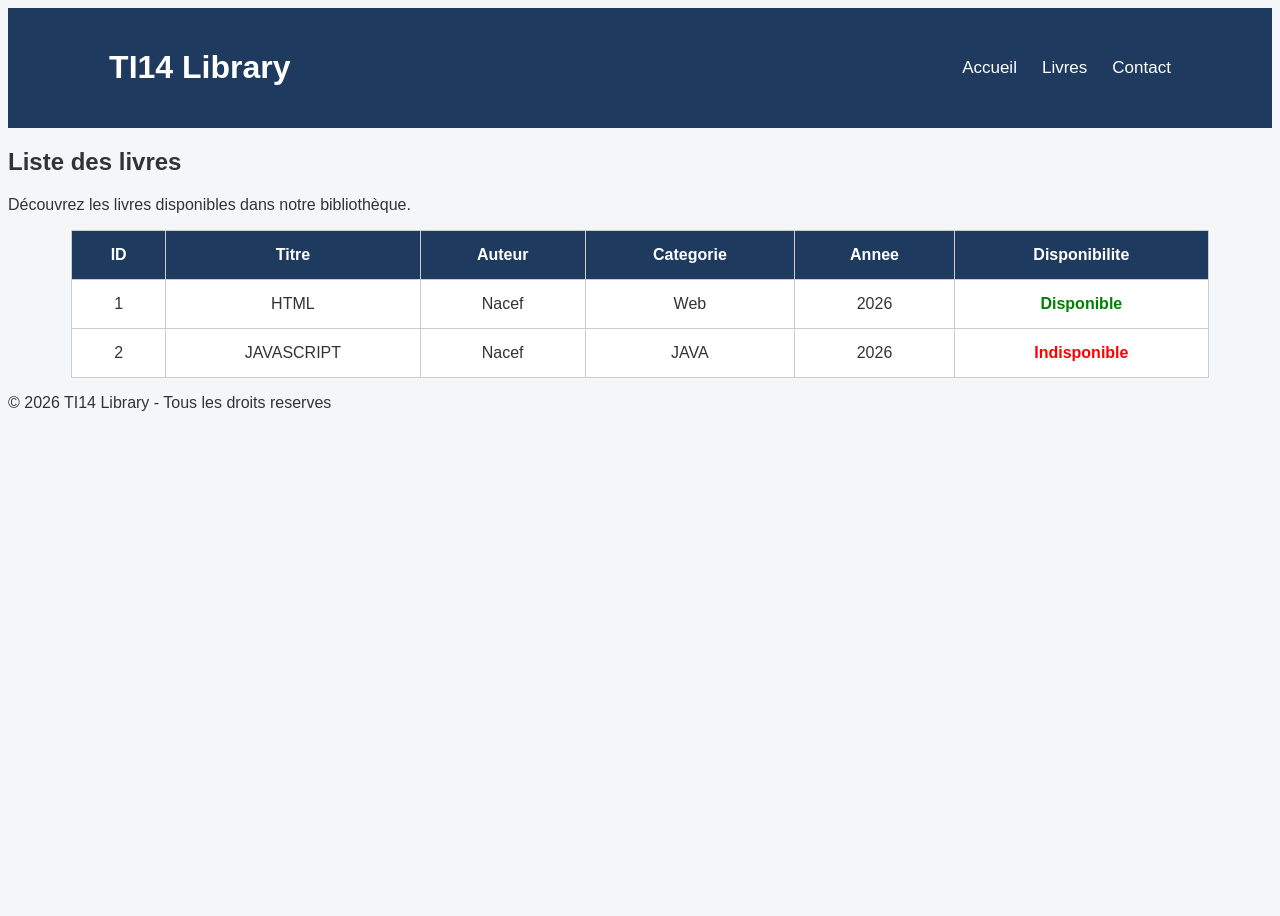
==== Livres.html @ eec26985 "Preparation de deploiement" ====
<!doctype html>
<html>
<head>
<title>
TI14-Library - Livres
</title>
<link rel="stylesheet" href="style.css">

</head>
<body>
<header>
<div>
<h1>TI14 Library</h1>
</div>
<nav>
<a href="index.html">Accueil</a>
<a href="livres.html">Livres</a>
<a href="contact.html">Contact</a>

</nav>
</header>
<main>
<section class="book-section">
<h2>Liste des livres</h2>
 <p>
                Découvrez les livres disponibles
                dans notre bibliothèque.
            </p>
			<!--Table--!>
	<table>
	<thead>
	<tr>
	<th>ID</th>
	<th>Titre</th>
	<th>Auteur</th>
	<th>Categorie</th>
	<th>Annee</th>
	<th>Disponibilite</th>

	</tr>
	</thead>
	<tbody>
	<tr>
	<td>1</td>
	<td>HTML</td>
	<td>Nacef</td>
	<td>Web</td>
	<td>2026</td>
	<td class="available">Disponible</td>
	
	</tr>
	<tr>
	<td>2</td>
	<td>JAVASCRIPT</td>
	<td>Nacef</td>
	<td>JAVA</td>
	<td>2026</td>
	<td class="unavailable">Indisponible</td>
	
	</tr>
	</tbody>
	</table>
</section>
</main>
</body>
<footer>
<p>
&copy; <span id="year">2026</span>
TI14 Library - Tous les droits reserves
</p>
</footer>
</html>
---- style.css ----
body {
    font-family: Arial, sans-serif;

    background-color: #f4f6f8;

    color: #333;

    min-height: 100vh;

    display: flex;

    flex-direction: column;
}


header {
    background-color: #1e3a5f;

    color: white;

    padding: 20px 8%;

    display: flex;

    justify-content: space-between;

    align-items: center;
}

nav {
    display: flex;

    gap: 25px;
}

nav a {
    color: white;

    text-decoration: none;

    font-size: 17px;

    transition: 0.3s;
}

nav a:hover {
    color: #ffd166;
}


.btn {
    display: inline-block;

    background-color: #1e3a5f;

    color: white;

    text-decoration: none;

    padding: 13px 25px;

    border-radius: 6px;

    transition: 0.3s;
}

.btn:hover {
    background-color: #16304f;
}


.buttons button {
    padding: 10px 20px;
    margin: 5px;
    border: none;
    border-radius: 5px;
    cursor: pointer;
}

.buttons button[type="submit"] {
    background-color: blue;
    color: white;
}

.buttons button[type="reset"] {
    background-color: gray;
    color: white;
}



table {
    width: 90%;

    margin: auto;

    border-collapse: collapse;

    background-color: white;
}


th,
td {
    border: 1px solid #ccc;

    padding: 15px;

    text-align: center;
}


th {
    background-color: #1e3a5f;

    color: white;
}


tbody tr:hover {
    background-color: #f0f4f8;
}

.available {
    color: green;

    font-weight: bold;
}


.unavailable {
    color: red;

    font-weight: bold;
}
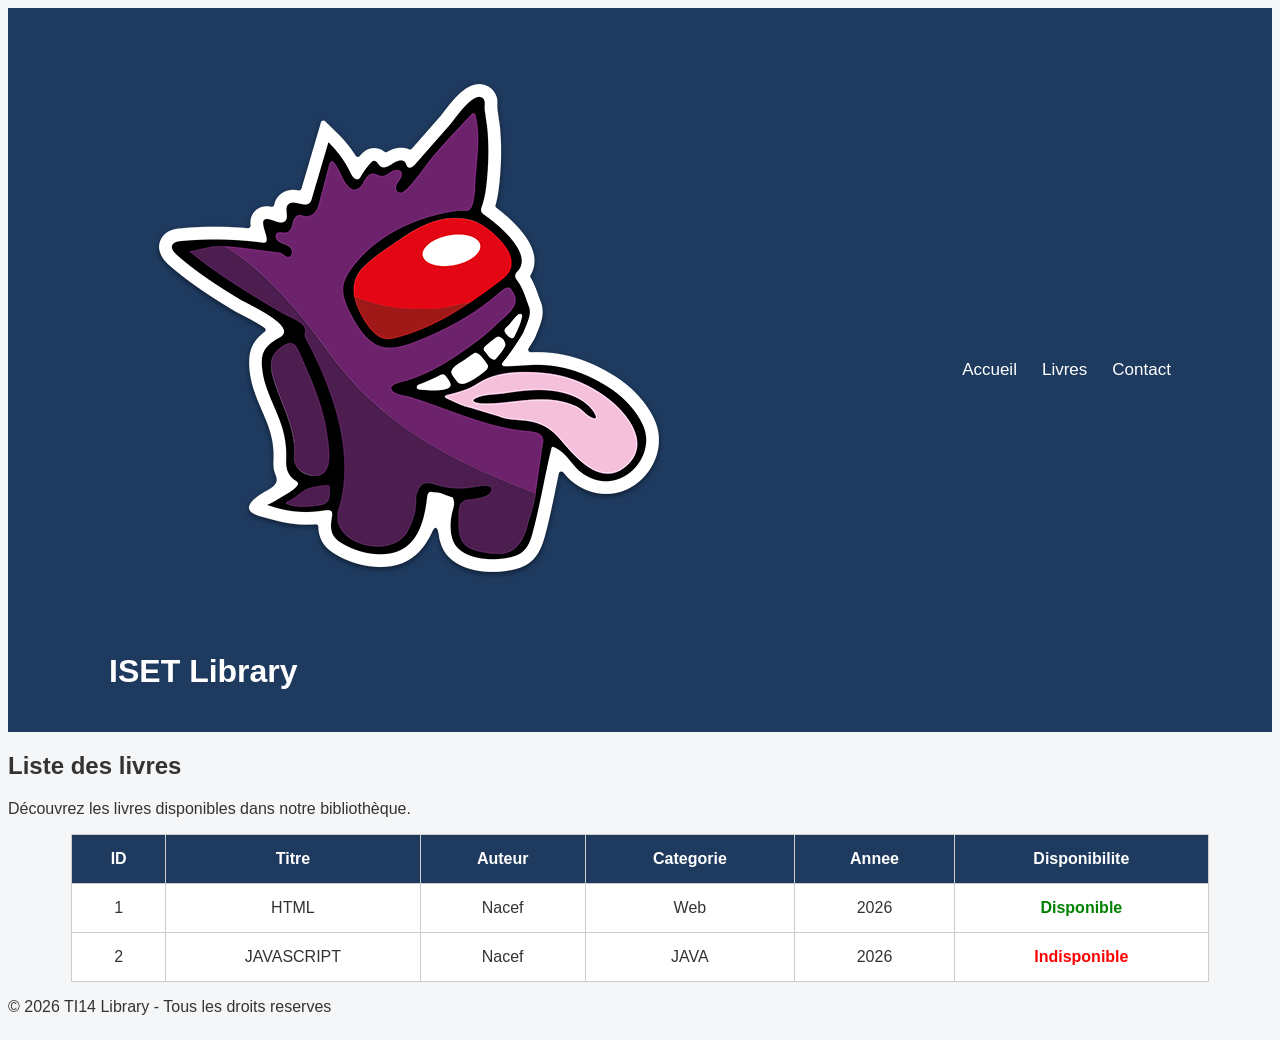
==== commit c6734ab5: "Correction Header" ====
--- a/Livres.html
+++ b/Livres.html
@@ -8,17 +8,20 @@
 
 </head>
 <body>
-<header>
-<div>
-<h1>TI14 Library</h1>
-</div>
-<nav>
-<a href="index.html">Accueil</a>
-<a href="livres.html">Livres</a>
-<a href="contact.html">Contact</a>
+ <header>
 
-</nav>
-</header>
+        <div class="logo">
+            <img src="images/logo.png" alt="Logo ISET">
+            <h1>ISET Library</h1>
+        </div>
+
+        <nav>
+            <a href="index.html">Accueil</a>
+            <a href="livres.html">Livres</a>
+            <a href="contact.html">Contact</a>
+        </nav>
+
+    </header>
 <main>
 <section class="book-section">
 <h2>Liste des livres</h2>
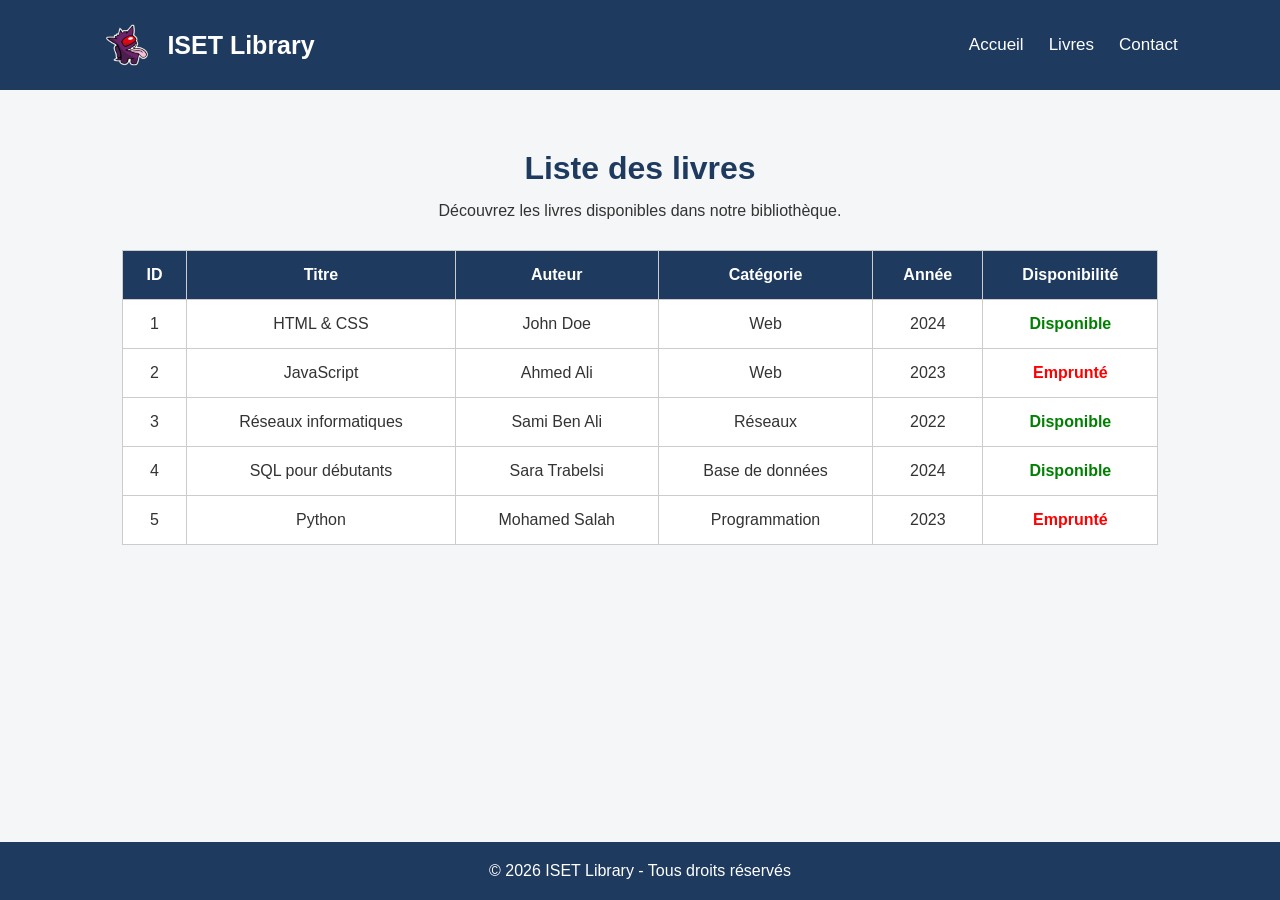
==== commit 91a0945c: "Correction Contact & Livres" ====
--- a/Livres.html
+++ b/Livres.html
@@ -1,75 +1,205 @@
-<!doctype html>
-<html>
+<!DOCTYPE html>
+<html lang="fr">
+
 <head>
-<title>
-TI14-Library - Livres
-</title>
-<link rel="stylesheet" href="style.css">
+
+    <meta charset="UTF-8">
+
+    <meta name="viewport"
+          content="width=device-width, initial-scale=1.0">
+
+    <title>ISET Library - Livres</title>
+
+    <link rel="stylesheet" href="css/style.css">
 
 </head>
+
 <body>
- <header>
+
+    <!-- HEADER -->
+
+    <header>
 
         <div class="logo">
+
             <img src="images/logo.png" alt="Logo ISET">
+
             <h1>ISET Library</h1>
+
         </div>
 
+
         <nav>
+
             <a href="index.html">Accueil</a>
+
             <a href="livres.html">Livres</a>
+
             <a href="contact.html">Contact</a>
+
         </nav>
 
     </header>
-<main>
-<section class="book-section">
-<h2>Liste des livres</h2>
- <p>
+
+
+    <!-- CONTENU -->
+
+    <main>
+
+        <section class="books-section">
+
+            <h2>Liste des livres</h2>
+
+            <p>
                 Découvrez les livres disponibles
                 dans notre bibliothèque.
             </p>
-			<!--Table--!>
-	<table>
-	<thead>
-	<tr>
-	<th>ID</th>
-	<th>Titre</th>
-	<th>Auteur</th>
-	<th>Categorie</th>
-	<th>Annee</th>
-	<th>Disponibilite</th>
-
-	</tr>
-	</thead>
-	<tbody>
-	<tr>
-	<td>1</td>
-	<td>HTML</td>
-	<td>Nacef</td>
-	<td>Web</td>
-	<td>2026</td>
-	<td class="available">Disponible</td>
-	
-	</tr>
-	<tr>
-	<td>2</td>
-	<td>JAVASCRIPT</td>
-	<td>Nacef</td>
-	<td>JAVA</td>
-	<td>2026</td>
-	<td class="unavailable">Indisponible</td>
-	
-	</tr>
-	</tbody>
-	</table>
-</section>
-</main>
+
+
+            <!-- TABLEAU -->
+
+            <table>
+
+                <thead>
+
+                    <tr>
+
+                        <th>ID</th>
+
+                        <th>Titre</th>
+
+                        <th>Auteur</th>
+
+                        <th>Catégorie</th>
+
+                        <th>Année</th>
+
+                        <th>Disponibilité</th>
+
+                    </tr>
+
+                </thead>
+
+
+                <tbody>
+
+                    <tr>
+
+                        <td>1</td>
+
+                        <td>HTML & CSS</td>
+
+                        <td>John Doe</td>
+
+                        <td>Web</td>
+
+                        <td>2024</td>
+
+                        <td class="available">
+                            Disponible
+                        </td>
+
+                    </tr>
+
+
+                    <tr>
+
+                        <td>2</td>
+
+                        <td>JavaScript</td>
+
+                        <td>Ahmed Ali</td>
+
+                        <td>Web</td>
+
+                        <td>2023</td>
+
+                        <td class="unavailable">
+                            Emprunté
+                        </td>
+
+                    </tr>
+
+
+                    <tr>
+
+                        <td>3</td>
+
+                        <td>Réseaux informatiques</td>
+
+                        <td>Sami Ben Ali</td>
+
+                        <td>Réseaux</td>
+
+                        <td>2022</td>
+
+                        <td class="available">
+                            Disponible
+                        </td>
+
+                    </tr>
+
+
+                    <tr>
+
+                        <td>4</td>
+
+                        <td>SQL pour débutants</td>
+
+                        <td>Sara Trabelsi</td>
+
+                        <td>Base de données</td>
+
+                        <td>2024</td>
+
+                        <td class="available">
+                            Disponible
+                        </td>
+
+                    </tr>
+
+
+                    <tr>
+
+                        <td>5</td>
+
+                        <td>Python</td>
+
+                        <td>Mohamed Salah</td>
+
+                        <td>Programmation</td>
+
+                        <td>2023</td>
+
+                        <td class="unavailable">
+                            Emprunté
+                        </td>
+
+                    </tr>
+
+                </tbody>
+
+            </table>
+
+        </section>
+
+    </main>
+
+
+    <!-- FOOTER -->
+
+    <footer>
+
+        <p>
+            &copy; <span id="year">2026</span>
+            ISET Library - Tous droits réservés
+        </p>
+
+    </footer>
+
+
+    <script src="js/script.js"></script>
+
 </body>
-<footer>
-<p>
-&copy; <span id="year">2026</span>
-TI14 Library - Tous les droits reserves
-</p>
-</footer>
+
 </html>
--- a/css/style.css
+++ b/css/style.css
@@ -0,0 +1,534 @@
+/* =========================
+   RESET
+========================= */
+
+* {
+    margin: 0;
+    padding: 0;
+    box-sizing: border-box;
+}
+
+
+/* =========================
+   BODY
+========================= */
+
+body { 
+    font-family: Arial, sans-serif;
+
+    background-color: #f4f6f8;
+
+    color: #333;
+
+    min-height: 100vh;
+
+    display: flex;
+
+    flex-direction: column;
+}
+
+
+/* =========================
+   HEADER
+========================= */
+
+header {
+    background-color: #1e3a5f;
+
+    color: white;
+
+    padding: 20px 8%;
+
+    display: flex;
+
+    justify-content: space-between;
+
+    align-items: center;
+}
+
+
+/* LOGO */
+
+.logo {
+    display: flex;
+
+    align-items: center;
+
+    gap: 15px;
+}
+
+.logo img {
+    width: 50px;
+
+    height: 50px;
+
+    object-fit: contain;
+}
+
+.logo h1 {
+    font-size: 25px;
+}
+
+
+/* =========================
+   NAVIGATION
+========================= */
+
+nav {
+    display: flex;
+
+    gap: 25px;
+}
+
+nav a {
+    color: white;
+
+    text-decoration: none;
+
+    font-size: 17px;
+
+    transition: 0.3s;
+}
+
+nav a:hover {
+    color: #ffd166;
+}
+
+
+/* =========================
+   MAIN
+========================= */
+
+main {
+    flex: 1;
+
+    width: 100%;
+}
+
+
+/* =========================
+   HERO
+========================= */
+
+.hero {
+    text-align: center;
+
+    padding: 80px 20px;
+
+    background-color: white;
+}
+
+.hero h2 {
+    font-size: 40px;
+
+    color: #1e3a5f;
+
+    margin-bottom: 20px;
+}
+
+.hero p {
+    font-size: 18px;
+
+    line-height: 1.7;
+
+    max-width: 700px;
+
+    margin: 0 auto 30px;
+}
+
+
+/* =========================
+   BUTTON
+========================= */
+
+.btn {
+    display: inline-block;
+
+    background-color: #1e3a5f;
+
+    color: white;
+
+    text-decoration: none;
+
+    padding: 13px 25px;
+
+    border-radius: 6px;
+
+    transition: 0.3s;
+}
+
+.btn:hover {
+    background-color: #16304f;
+}
+
+
+/* =========================
+   CATEGORIES
+========================= */
+
+.categories-section {
+    padding: 60px 8%;
+
+    text-align: center;
+}
+
+.categories-section h2 {
+    color: #1e3a5f;
+
+    margin-bottom: 30px;
+
+    font-size: 30px;
+}
+
+
+.categories {
+    display: flex;
+
+    gap: 20px;
+
+    justify-content: center;
+
+    flex-wrap: wrap;
+}
+
+
+.card {
+    background-color: white;
+
+    width: 220px;
+
+    padding: 25px;
+
+    border-radius: 10px;
+
+    box-shadow: 0 3px 10px rgba(0, 0, 0, 0.1);
+
+    transition: 0.3s;
+}
+
+
+.card:hover {
+    transform: translateY(-5px);
+
+    box-shadow: 0 6px 15px rgba(0, 0, 0, 0.15);
+}
+
+
+.card h3 {
+    color: #1e3a5f;
+
+    margin-bottom: 15px;
+}
+
+
+.card p {
+    line-height: 1.5;
+}
+
+
+/* =========================
+   BOOKS
+========================= */
+
+.books-section {
+    padding: 60px 5%;
+
+    text-align: center;
+}
+
+
+.books-section h2 {
+    font-size: 32px;
+
+    color: #1e3a5f;
+
+    margin-bottom: 15px;
+}
+
+
+.books-section > p {
+    margin-bottom: 30px;
+}
+
+
+/* TABLE */
+
+table {
+    width: 90%;
+
+    margin: auto;
+
+    border-collapse: collapse;
+
+    background-color: white;
+}
+
+
+th,
+td {
+    border: 1px solid #ccc;
+
+    padding: 15px;
+
+    text-align: center;
+}
+
+
+th {
+    background-color: #1e3a5f;
+
+    color: white;
+}
+
+
+tbody tr:hover {
+    background-color: #f0f4f8;
+}
+
+
+/* DISPONIBILITE */
+
+.available {
+    color: green;
+
+    font-weight: bold;
+}
+
+
+.unavailable {
+    color: red;
+
+    font-weight: bold;
+}
+
+
+/* =========================
+   CONTACT
+========================= */
+
+.contact-section {
+    width: 60%;
+
+    margin: 50px auto;
+
+    background-color: white;
+
+    padding: 40px;
+
+    border-radius: 10px;
+
+    box-shadow: 0 3px 10px rgba(0, 0, 0, 0.1);
+}
+
+
+.contact-section h2 {
+    text-align: center;
+
+    color: #1e3a5f;
+
+    margin-bottom: 15px;
+
+    font-size: 32px;
+}
+
+
+.contact-section > p {
+    text-align: center;
+
+    margin-bottom: 30px;
+}
+
+
+/* =========================
+   FORMULAIRE
+========================= */
+
+.form-group {
+    margin-bottom: 20px;
+}
+
+
+.form-group label {
+    display: block;
+
+    margin-bottom: 7px;
+
+    font-weight: bold;
+}
+
+
+.form-group input,
+.form-group select,
+.form-group textarea {
+    width: 100%;
+
+    padding: 12px;
+
+    border: 1px solid #ccc;
+
+    border-radius: 5px;
+
+    font-size: 15px;
+
+    font-family: Arial, sans-serif;
+}
+
+
+.form-group input:focus,
+.form-group select:focus,
+.form-group textarea:focus {
+    outline: none;
+
+    border-color: #1e3a5f;
+}
+
+
+/* =========================
+   COMPTEUR
+========================= */
+
+#counter {
+    margin-top: 5px;
+
+    color: #777;
+
+    font-size: 14px;
+}
+
+
+/* =========================
+   BOUTONS FORMULAIRE
+========================= */
+
+.buttons {
+    display: flex;
+
+    gap: 15px;
+
+    justify-content: center;
+
+    margin-top: 25px;
+}
+
+
+.buttons button {
+    padding: 12px 25px;
+
+    border: none;
+
+    border-radius: 5px;
+
+    cursor: pointer;
+
+    font-size: 16px;
+}
+
+
+.buttons button[type="submit"] {
+    background-color: #1e3a5f;
+
+    color: white;
+}
+
+
+.buttons button[type="reset"] {
+    background-color: #ccc;
+
+    color: #333;
+}
+
+
+.buttons button:hover {
+    opacity: 0.85;
+}
+
+
+/* RESULTAT */
+
+#result {
+    text-align: center;
+
+    margin-top: 20px;
+
+    font-weight: bold;
+}
+
+
+/* =========================
+   FOOTER
+========================= */
+
+footer {
+    background-color: #1e3a5f;
+
+    color: white;
+
+    text-align: center;
+
+    padding: 20px;
+
+    margin-top: auto;
+}
+
+
+/* =========================
+   RESPONSIVE
+========================= */
+
+@media screen and (max-width: 768px) {
+
+    header {
+        flex-direction: column;
+
+        gap: 20px;
+
+        text-align: center;
+    }
+
+
+    nav {
+        flex-direction: column;
+
+        gap: 10px;
+    }
+
+
+    .hero h2 {
+        font-size: 30px;
+    }
+
+
+    .categories {
+        flex-direction: column;
+
+        align-items: center;
+    }
+
+
+    .card {
+        width: 90%;
+    }
+
+
+    .books-section {
+        overflow-x: auto;
+    }
+
+
+    table {
+        width: 800px;
+    }
+
+
+    .contact-section {
+        width: 90%;
+
+        padding: 25px;
+    }
+
+
+    .buttons {
+        flex-direction: column;
+    }
+
+}
